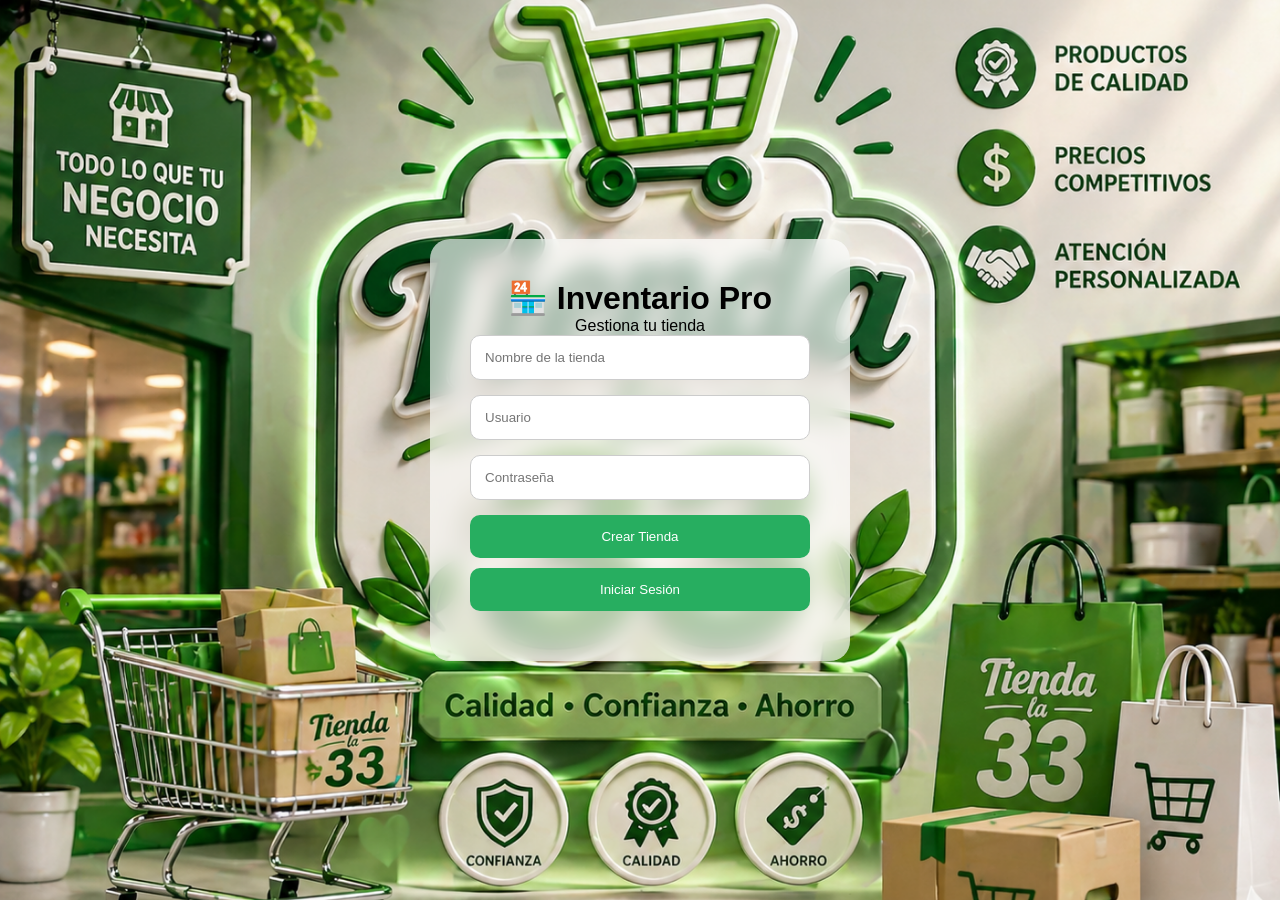
==== index.html @ c5222f2e "Add files via upload" ====
<!DOCTYPE html>
<html lang="es">
<head>
    <meta charset="UTF-8">
    <meta name="viewport" content="width=device-width, initial-scale=1.0">
    <title>Inventario Pro</title>
    <link rel="stylesheet" href="style.css">
</head>

<body class="login">

    <div class="login-box">
        <h1>🏪 Inventario Pro</h1>
        <p>Gestiona tu tienda</p>

        <input type="text" id="tienda" placeholder="Nombre de la tienda">
        <input type="text" id="usuario" placeholder="Usuario">
        <input type="password" id="password" placeholder="Contraseña">

        <button onclick="crearTienda()">Crear Tienda</button>
        <button onclick="iniciarSesion()">Iniciar Sesión</button>

        <div id="mensaje"></div>
    </div>

    <script src="codigo.js"></script>

</body>
</html>
---- style.css ----
/* RESET */
* {
    margin: 0;
    padding: 0;
    box-sizing: border-box;
}

/* BASE */
body {
    font-family: Arial, sans-serif;
    height: 100vh;
}

/* FONDO SOLO LOGIN */
body.login {
    background-image: url("tienda.png");
    background-size: cover;
    background-position: center;
    background-repeat: no-repeat;

    display: flex;
    justify-content: center;
    align-items: center;
}

/* LOGIN TRANSPARENTE */
.login-box {
    background: rgba(255, 255, 255, 0.65);
    backdrop-filter: blur(12px);
    width: 420px;
    padding: 40px;
    border-radius: 20px;
    text-align: center;
}

/* INPUTS */
input {
    width: 100%;
    padding: 14px;
    margin-bottom: 15px;
    border: 1px solid #ccc;
    border-radius: 10px;
}

/* BOTONES */
button {
    width: 100%;
    padding: 14px;
    margin-bottom: 10px;
    background: #27ae60;
    color: white;
    border: none;
    border-radius: 10px;
    cursor: pointer;
}

button:hover {
    background: #219150;
}

/* PANEL */
.panel {
    display: flex;
    height: 100vh;
}

/* SIDEBAR */
.sidebar {
    width: 260px;
    background: #1e3c72;
    color: white;
    padding: 20px;
}

/* CONTENIDO */
.contenido {
    flex: 1;
    padding: 40px;
    background: #f5f5f5;
}

/* INPUTS PRODUCTOS MÁS ANCHOS */
.producto-inputs input {
    width: 30%;
    margin-right: 10px;
}

/* TABLA */
table {
    width: 100%;
    margin-top: 20px;
    border-collapse: collapse;
}

th, td {
    padding: 12px;
    border: 1px solid #ccc;
    text-align: center;
}
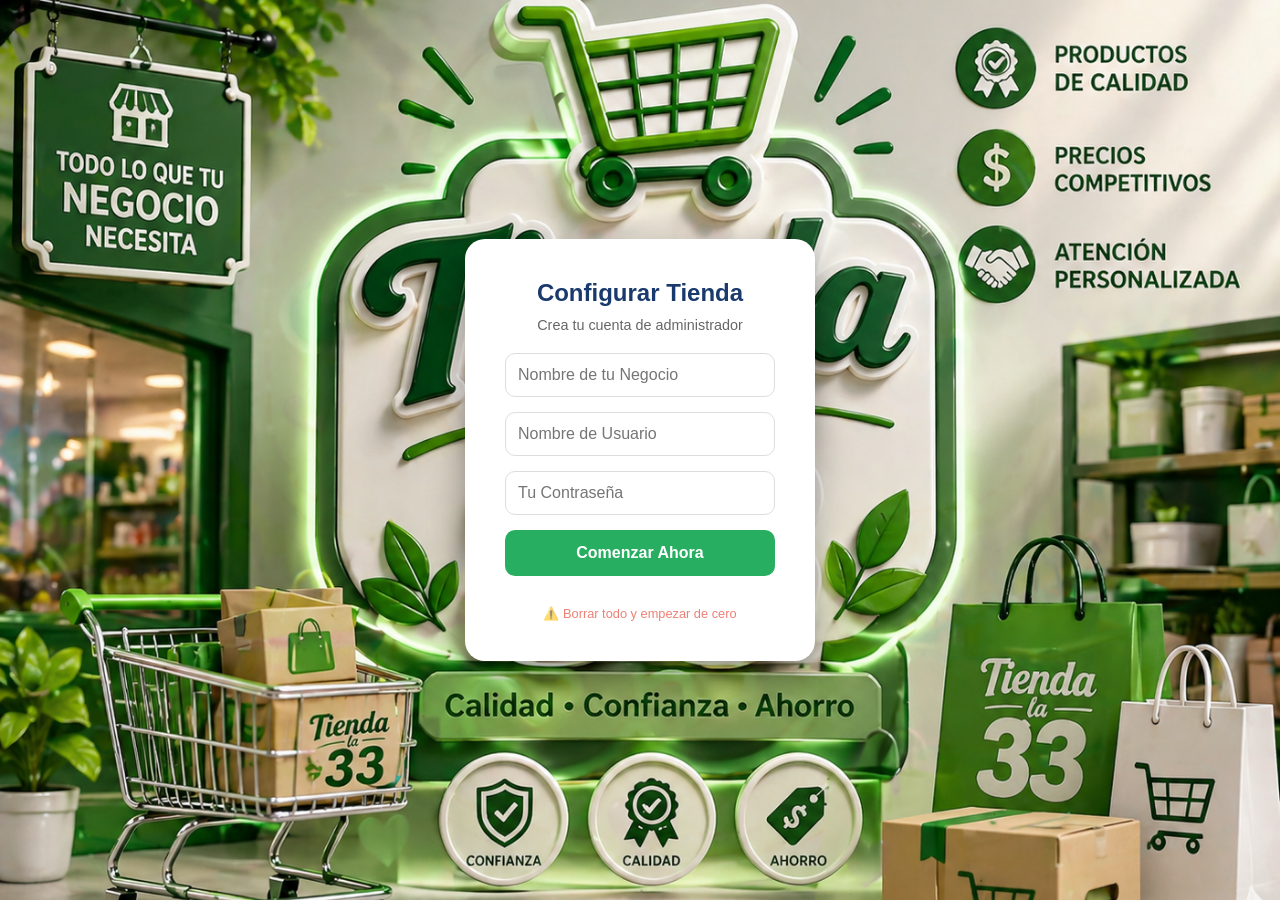
==== commit 1b0913b0: "Add files via upload" ====
--- a/index.html
+++ b/index.html
@@ -3,14 +3,19 @@
 <head>
     <meta charset="UTF-8">
     <meta name="viewport" content="width=device-width, initial-scale=1.0">
-    <title>Inventario Pro</title>
+    <title>Tienda La 33</title>
+
+    <!-- APP (PWA) -->
+    <link rel="manifest" href="manifest.json">
+    <meta name="theme-color" content="#27ae60">
+
     <link rel="stylesheet" href="style.css">
 </head>
 
 <body class="login">
 
     <div class="login-box">
-        <h1>🏪 Inventario Pro</h1>
+        <h1>🏪 Tienda La 33</h1>
         <p>Gestiona tu tienda</p>
 
         <input type="text" id="tienda" placeholder="Nombre de la tienda">
--- a/style.css
+++ b/style.css
@@ -70,7 +70,58 @@
     background: #1e3c72;
     color: white;
     padding: 20px;
+    display: flex; /* Para organizar mejor los elementos internos */
+    flex-direction: column; /* Para apilar verticalmente */
 }
+
+.sidebar h2 {
+    margin-bottom: 15px;
+}
+
+.sidebar input {
+    margin-bottom: 10px;
+}
+
+.sidebar button {
+    margin-bottom: 15px;
+    width: auto; /* Para que el botón "Crear" no ocupe todo el ancho si no es necesario */
+    align-self: flex-start; /* Alinea el botón a la izquierda */
+}
+
+/* Estilo para los botones de categoría */
+#listaCategorias button {
+    width: 100%; /* Que los botones de categoría ocupen todo el ancho */
+    text-align: left; /* Alinea el texto a la izquierda */
+    background: none;
+    color: white;
+    border-bottom: 1px solid rgba(255, 255, 255, 0.2);
+    border-radius: 0;
+    padding: 10px 0;
+    margin-bottom: 0;
+}
+
+#listaCategorias button:hover {
+    background: #2c5299; /* Un color ligeramente diferente al pasar el ratón */
+}
+
+/* Total General en Sidebar */
+.total-general {
+    margin-top: auto; /* Empuja el total general al final del sidebar */
+    padding-top: 20px;
+    border-top: 1px solid rgba(255, 255, 255, 0.3);
+    text-align: center;
+}
+
+.total-general h3 {
+    margin-bottom: 5px;
+    font-size: 1em;
+}
+
+.total-general p {
+    font-size: 1.5em;
+    font-weight: bold;
+}
+
 
 /* CONTENIDO */
 .contenido {
@@ -80,10 +131,19 @@
 }
 
 /* INPUTS PRODUCTOS MÁS ANCHOS */
+.producto-inputs {
+    display: flex;
+    flex-wrap: wrap; /* Para que los inputs se ajusten si la pantalla es pequeña */
+    gap: 10px; /* Espacio entre los inputs */
+    margin-bottom: 20px;
+}
+
 .producto-inputs input {
-    width: 30%;
-    margin-right: 10px;
+    flex: 1 1 22%; /* Permite que los inputs crezcan/encojan y tengan un tamaño base del 22% del contenedor */
+    min-width: 150px; /* Ancho mínimo para que no se vean demasiado pequeños */
+    margin-bottom: 0; /* Elimina el margen inferior que tenían los inputs globales */
 }
+
 
 /* TABLA */
 table {
@@ -96,4 +156,15 @@
     padding: 12px;
     border: 1px solid #ccc;
     text-align: center;
+}
+
+/* Estilo para el pie de tabla (totales) */
+tfoot td {
+    font-weight: bold;
+    background-color: #e9e9e9;
+}
+
+.total-label {
+    text-align: right;
+    padding-right: 15px; /* Pequeño margen a la derecha */
 }
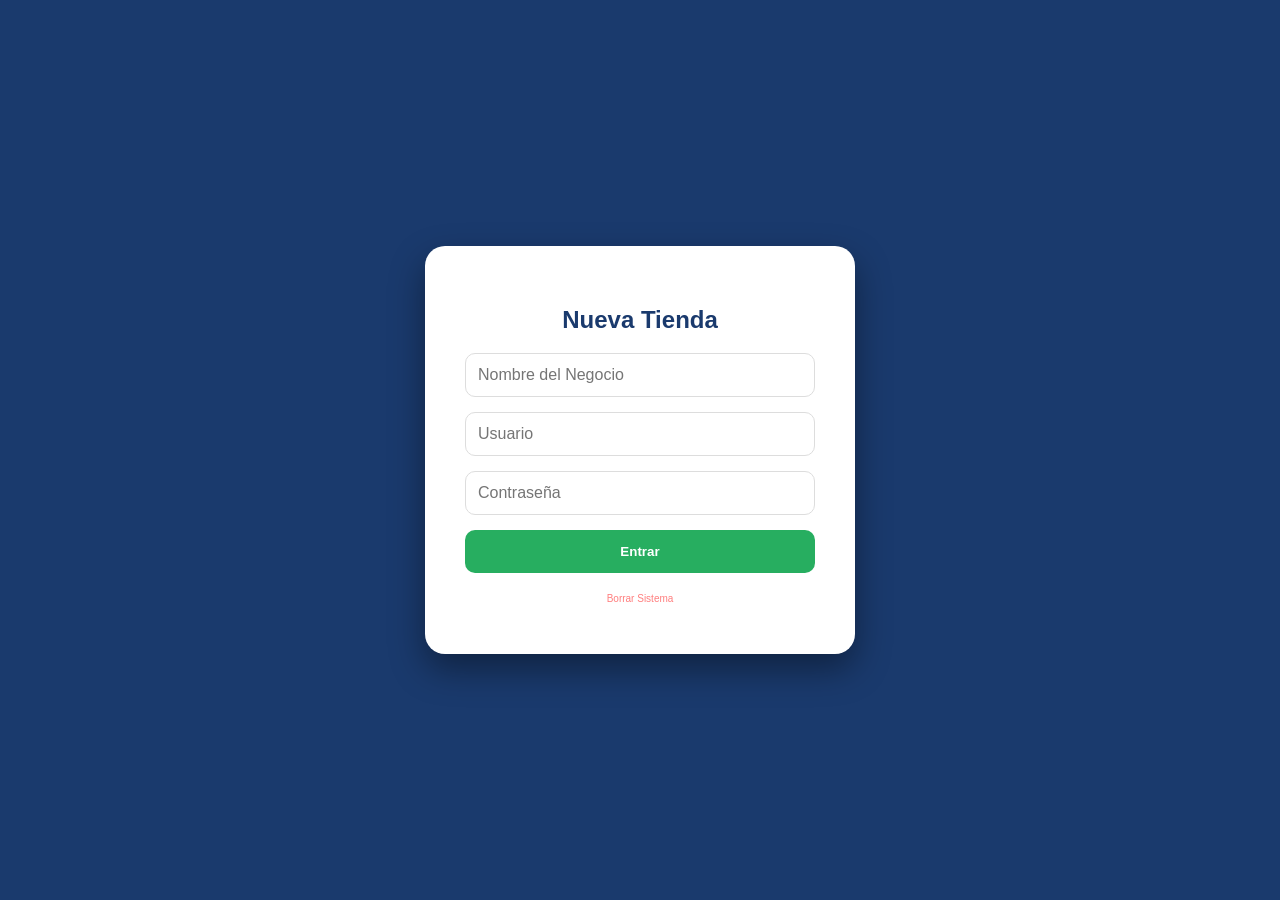
==== commit 0e3ad9a6: "Add files via upload" ====
--- a/index.html
+++ b/index.html
@@ -1,3 +1,4 @@
+<h1 style="color:red;">YA ACTUALIZÓ 🔥</h1>
 <!DOCTYPE html>
 <html lang="es">
 <head>
